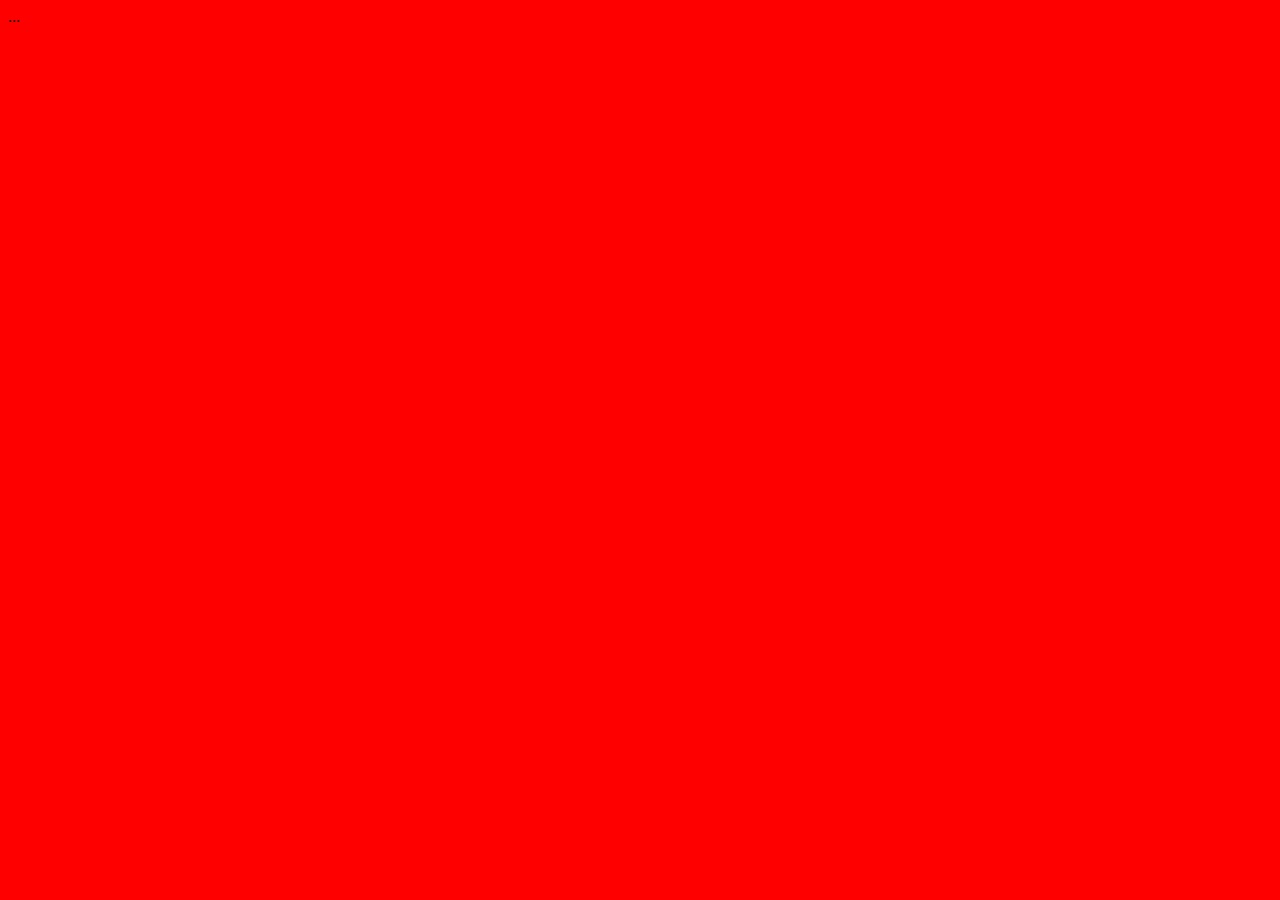
==== website/index.html @ 431771c3 "- scaffold website" ====
<!DOCTYPE html>

<html lang="en">
<head>
  <title>Open Jam Aotearoa - March 9-11</title>
  <meta charset="utf-8">
  <meta name="viewport" content="width=device-width, initial-scale=1">
  <link rel="stylesheet" href="screen.css" />
</head>
<body>

  <div class="...">
    ...
  </div>

</body>
</html>
---- website/screen.css ----
body {
  background-color: red;
}
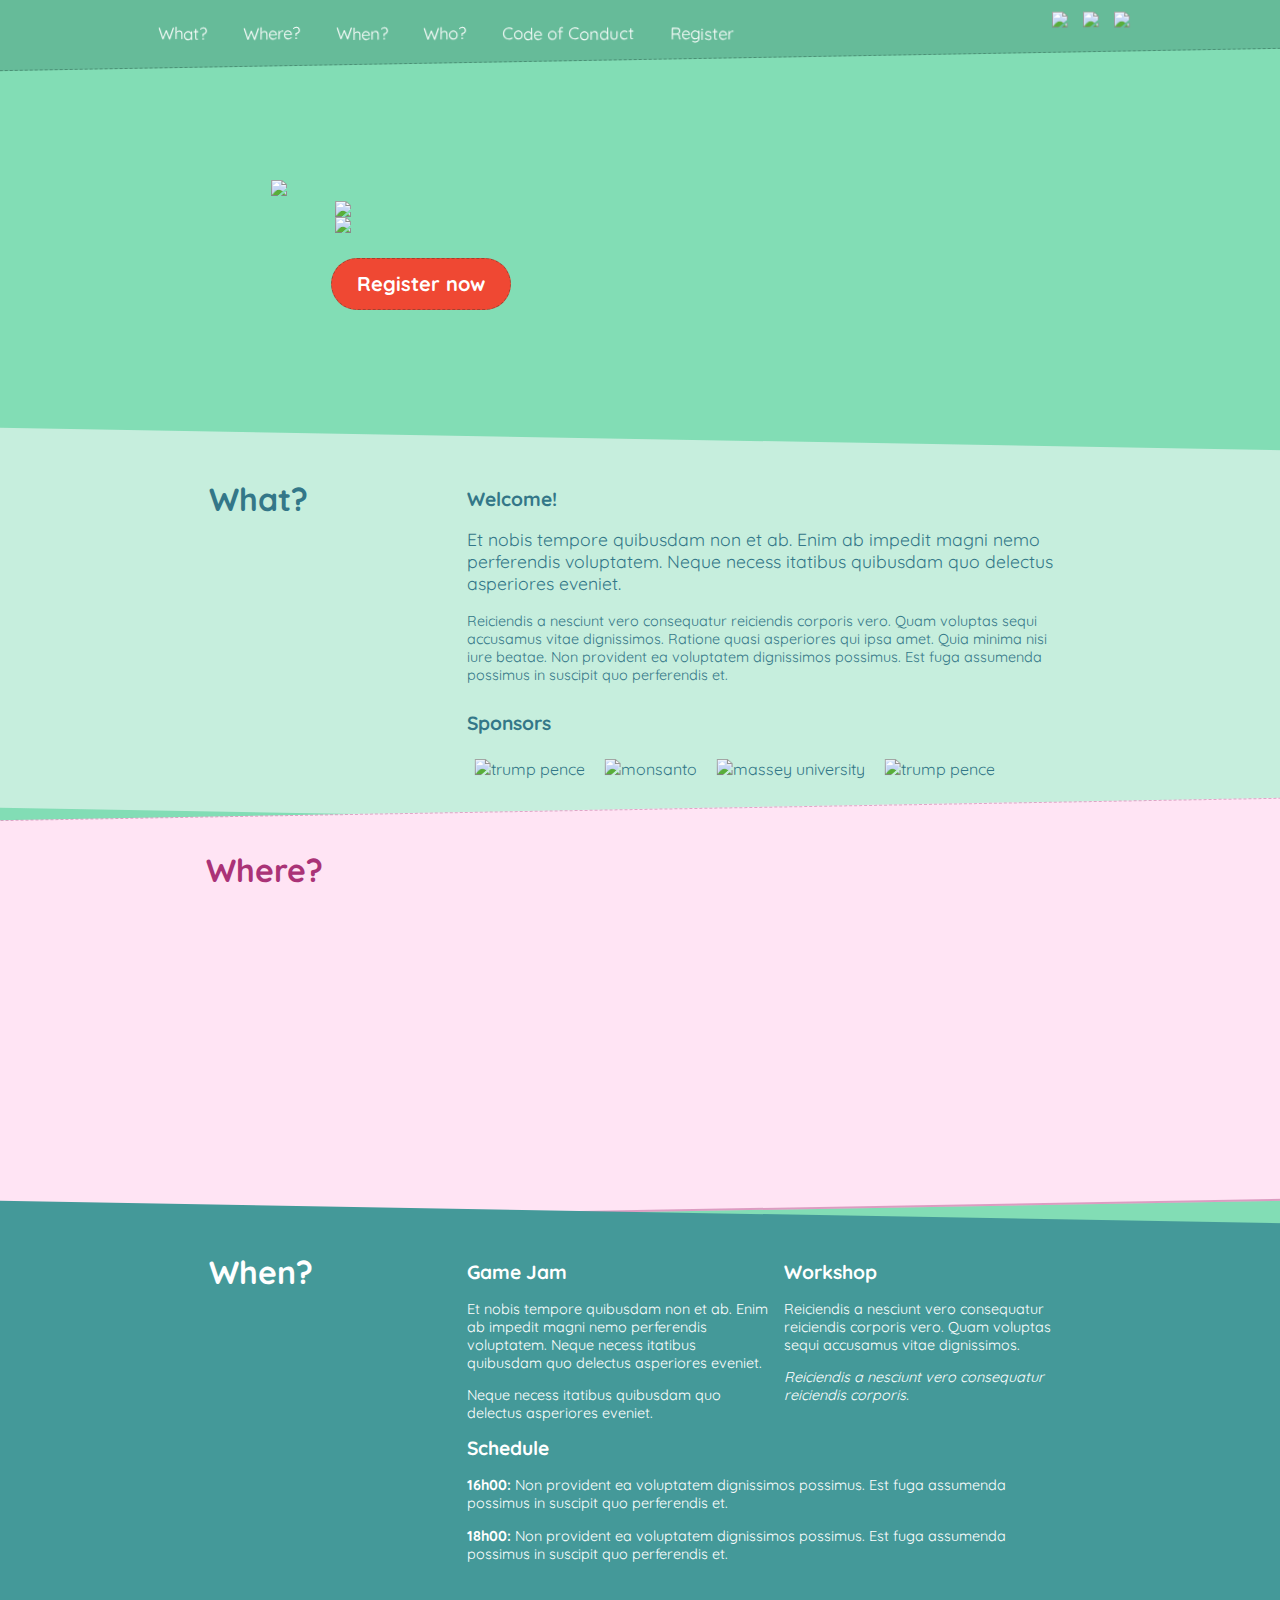
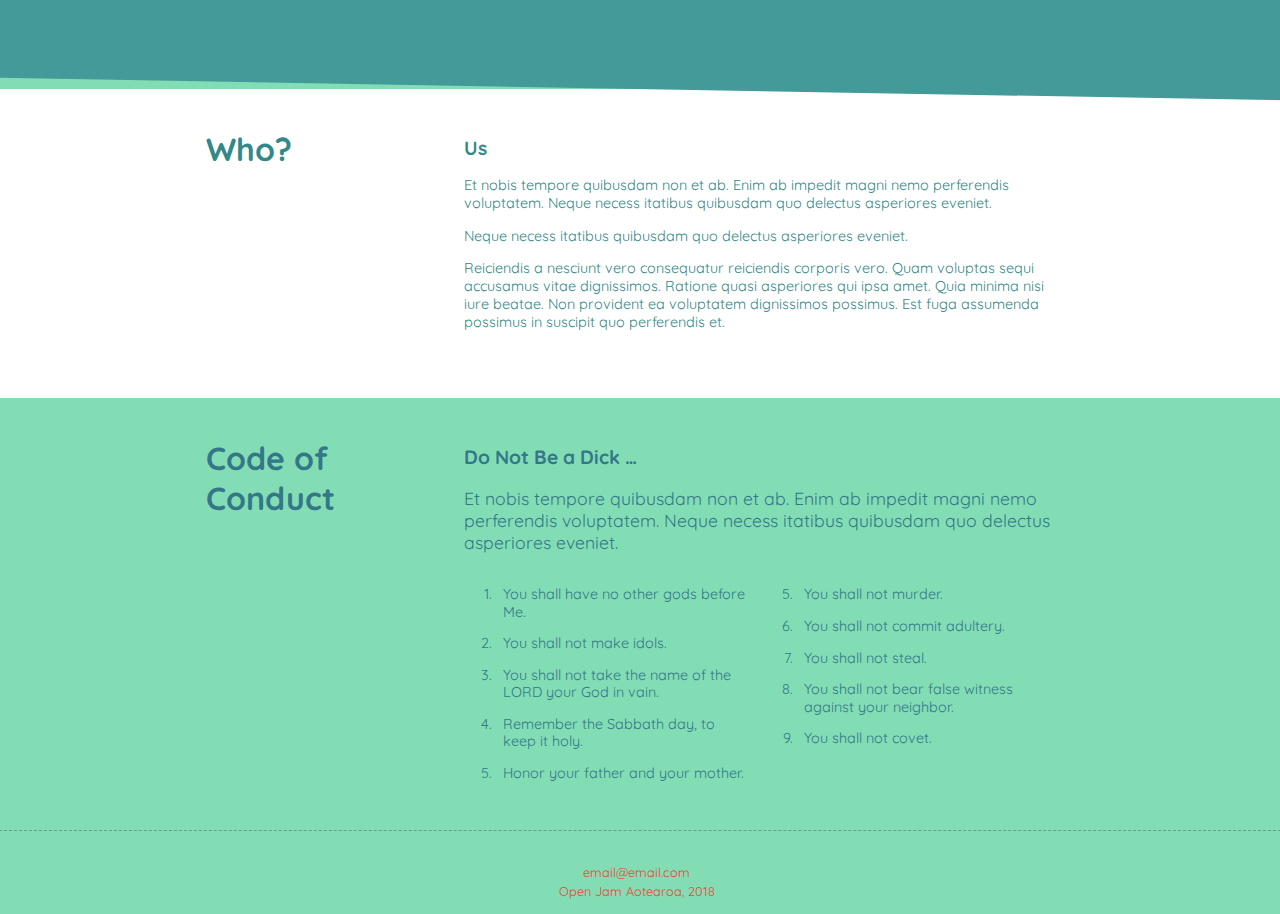
==== commit da2ae3bc: "- complete index page html/css" ====
--- a/website/index.html
+++ b/website/index.html
@@ -9,9 +9,224 @@
 </head>
 <body>
 
-  <div class="...">
-    ...
-  </div>
+<div id="bp_ind"></div>
+
+
+<!-- navigation -->
+
+<div id="nav">
+  <div class="container">
+
+    <ol id="main_nav">
+      <li><a href="#">What?</a></li>
+      <li><a href="#">Where?</a></li>
+      <li><a href="#">When?</a></li>
+      <li><a href="#">Who?</a></li>
+      <li><a href="#">Code of Conduct</a></li>
+      <li><a href="#">Register</a></li>
+    </ol>
+    <ol id="social" class="social-nonmobile">
+      <li><a href="#"><img src="img/icon-twitter.svg" /></a></li>
+      <li><a href="#"><img src="img/icon-facebook.svg" /></a></li>
+      <li><a href="#"><img src="img/icon-itch.svg" /></a></li>
+    </ol>
+
+  </div>
+</div>
+
+
+<!-- banner -->
+
+<div class="container">
+  <div id="banner">
+
+    <div id="branding">
+      <img id="jam_title" src="img/branding-open_jam_aotearoa.gif" />
+      <img id="jam_desc" src="img/branding-48_hour_game_jam.gif" />
+      <img id="jam_date" src="img/branding-date.gif" />
+      <br />
+      <div class="register_btn"><a href="#">Register now</a></div>
+    </div>
+
+  </div>
+</div>
+
+
+<!-- what? -->
+
+<div class="section" id="what">
+  <div class="container">
+
+    <ol id="social" class="social-mobile">
+      <li><a href="#"><img src="img/icon-twitter.svg" /></a></li>
+      <li><a href="#"><img src="img/icon-facebook.svg" /></a></li>
+      <li><a href="#"><img src="img/icon-itch.svg" /></a></li>
+    </ol>
+
+    <h1>What?</h1>
+    <div class="sect_cont">
+      <h2>Welcome!</h2>
+      <p class="larger">
+        Et nobis tempore quibusdam non et ab. Enim ab impedit magni nemo
+        perferendis voluptatem. Neque necess itatibus quibusdam quo delectus
+        asperiores eveniet.
+      </p>
+      <p>
+        Reiciendis a nesciunt vero consequatur reiciendis corporis vero. Quam
+        voluptas sequi accusamus vitae dignissimos. Ratione quasi asperiores qui
+        ipsa amet. Quia minima nisi iure beatae. Non provident ea voluptatem
+        dignissimos possimus. Est fuga assumenda possimus in suscipit quo
+        perferendis et.
+      </p>
+      <div class="sponsors">
+        <h2>Sponsors</h2>
+        <img src="img/sponsor-trump.png" alt="trump pence" />
+        <img src="img/sponsor-monsanto.png" alt="monsanto" />
+        <img src="img/sponsor-massey.png" alt="massey university" />
+        <img src="img/sponsor-trump.png" alt="trump pence" />
+      </div>
+    </div>
+
+  </div>
+</div>
+
+
+<!-- map -->
+
+<div class="section" id="map">
+  <div class="container">
+    <h1>Where?</h1>
+    <a href="https://www.google.co.nz/maps/place/College+of+Creative+Arts,+Massey+University/@-41.3018327,174.7742477,19z/data=!4m8!1m2!2m1!1sMassey+University+Wellington+Wallace+Street,+Mount+Cook,+Wellington+entrance+c!3m4!1s0x6d38afdfc84c941b:0xc59147167f462f94!8m2!3d-41.3017717!4d174.7754471"></a>
+  </div>
+</div>
+
+
+<!-- when? -->
+
+<div class="section" id="when">
+  <div class="container">
+
+    <h1>When?</h1>
+    <div class="sect_cont">
+      <div class="col-2">
+        <h2>Game Jam</h2>
+        <p>
+          Et nobis tempore quibusdam non et ab. Enim ab impedit magni nemo
+          perferendis voluptatem. Neque necess itatibus quibusdam quo delectus
+          asperiores eveniet.
+        </p>
+        <p>
+          Neque necess itatibus quibusdam quo delectus
+          asperiores eveniet.
+        </p>
+      </div>
+
+      <div class="col-2">
+        <h2>Workshop</h2>
+        <p>
+          Reiciendis a nesciunt vero consequatur reiciendis corporis vero. Quam
+          voluptas sequi accusamus vitae dignissimos.
+        </p>
+        <p>
+          <em>Reiciendis a nesciunt vero consequatur reiciendis corporis.</em>
+        </p>
+      </div>
+
+      <div class="col-1">
+        <h2>Schedule</h2>
+        <p>
+          <b>16h00:</b> Non provident ea voluptatem  dignissimos possimus. Est
+          fuga assumenda possimus in suscipit quo perferendis et.
+        </p>
+        <p>
+          <b>18h00:</b> Non provident ea voluptatem  dignissimos possimus. Est
+          fuga assumenda possimus in suscipit quo perferendis et.
+        </p>
+      </div>
+    </div>
+
+  </div>
+</div>
+
+
+<!-- who? -->
+
+<div class="section" id="who">
+  <div class="container">
+
+    <h1>Who?</h1>
+    <div class="sect_cont">
+      <h2>Us</h2>
+      <p>
+        Et nobis tempore quibusdam non et ab. Enim ab impedit magni nemo
+        perferendis voluptatem. Neque necess itatibus quibusdam quo delectus
+        asperiores eveniet.
+      </p>
+      <p>
+        Neque necess itatibus quibusdam quo delectus  asperiores eveniet.
+      </p>
+      <p>
+        Reiciendis a nesciunt vero consequatur reiciendis corporis vero. Quam
+        voluptas sequi accusamus vitae dignissimos. Ratione quasi asperiores qui
+        ipsa amet. Quia minima nisi iure beatae. Non provident ea voluptatem
+        dignissimos possimus. Est fuga assumenda possimus in suscipit quo
+        perferendis et.
+      </p>
+      <br style="clear:both" />
+    </div>
+
+  </div>
+</div>
+
+
+<!-- code of conduct -->
+
+<div class="section" id="conduct">
+  <div class="container">
+
+    <h1>Code of Conduct</h1>
+    <div class="sect_cont">
+      <div class="col-1">
+        <h2>Do Not Be a Dick &hellip;</h2>
+        <p class="larger">
+        Et nobis tempore quibusdam non et ab. Enim ab impedit magni nemo
+        perferendis voluptatem. Neque necess itatibus quibusdam quo delectus
+        asperiores eveniet.
+        </p>
+      </div>
+      <div class="col-2">
+        <ol>
+          <li>You shall have no other gods before Me.</li>
+          <li>You shall not make idols.</li>
+          <li>You shall not take the name of the LORD your God in vain.</li>
+          <li>Remember the Sabbath day, to keep it holy.</li>
+          <li>Honor your father and your mother.</li>
+        </ol>
+      </div>
+      <div class="col-2">
+        <ol start="5">
+          <li>You shall not murder.</li>
+          <li>You shall not commit adultery.</li>
+          <li>You shall not steal.</li>
+          <li>You shall not bear false witness against your neighbor.</li>
+          <li>You shall not covet.</li>
+        </ol>
+      </div>
+    </div>
+
+  </div>
+</div>
+
+<ol id="social" class="social-mobile">
+  <li><a href="#"><img src="img/icon-twitter.svg" /></a></li>
+  <li><a href="#"><img src="img/icon-facebook.svg" /></a></li>
+  <li><a href="#"><img src="img/icon-itch.svg" /></a></li>
+</ol>
+
+<div id="footnote" class="container">
+  email@email.com<br />
+  Open Jam Aotearoa, 2018
+</div>
 
 </body>
 </html>
--- a/website/screen.css
+++ b/website/screen.css
@@ -1,3 +1,467 @@
+/* testing */
+
+/* { outline: 1px solid red; }
+#bp_ind { background-color: red; bottom: 0; height: 50px; position: fixed; width: 50px; z-index: 99; }
+@media screen and (min-width: 768px) { #bp_ind { background-color: orange; } }
+@media screen and (min-width: 992px) { #bp_ind { background-color: yellow; } }
+@media screen and (min-width: 1200px) { #bp_ind { background-color: white; } }
+*/
+
+/* general */
+
+@import url('https://fonts.googleapis.com/css?family=Quicksand:400,700');
+
 body {
-  background-color: red;
-}
+  background-color: #82DDB5;
+  background-image: url('img/branding-illustration.gif'), url('img/header-bg.jpg');
+  background-position: center 340px, top center;
+  background-repeat: no-repeat, no-repeat;
+  background-size: 120%, auto;
+  font-family: 'Quicksand', sans-serif;
+  margin: 0;
+  overflow-x: hidden;
+}
+
+p {
+  font-size: 0.9rem;
+  line-height: 1.25em;
+}
+
+h1 {
+  font-size: 2rem;
+  margin-top: 0;
+  text-align: center;
+}
+
+h2 {
+  font-size: 1.2em;
+  margin-top: 1.4em;
+}
+
+a {
+  color: #FFF;
+  text-decoration: none;
+}
+
+a:hover {
+  text-decoration: underline;
+}
+
+.section {
+  margin-left: -2%;
+  overflow: hidden;
+  width: 104%;
+}
+
+.container {
+  box-sizing: border-box;
+  margin: auto;
+  max-width: 980px;
+  padding: 2.5em 1.5em;
+}
+
+.container ol {
+  padding: 0 1em;
+}
+
+.container li {
+  display: list-item;
+  font-size: 0.9em;
+  margin-bottom: 1em;
+  line-height: 1.2em;
+  padding-left: 0.5em;
+}
+
+.container .sect_cont {
+  width: 100%;
+}
+
+.container .sect_cont .col-1 {
+  clear: both;
+  width: 100%;
+}
+
+.container .sect_cont .col-2 {
+  width: 100%;
+}
+
+.container .sect_cont .col-2:first-child {
+  padding-left: 0;
+}
+
+.illustration {
+  width: 50%;
+}
+
+.register_btn {
+  background-color: #EF4833;
+  border: 1px dashed rgba(20,60,45,0.35);
+  border-radius: 2em;
+  box-sizing: border-box;
+  color: #FFF;
+  display: inline-block;
+  font-weight: bold;
+  font-size: 20px;
+  margin: 25px auto;
+  padding: 25px;
+}
+
+
+/* generic */
+
+.larger {
+  font-size: 1.1em;
+}
+
+
+/* nav */
+
+#nav {
+  background-color: #6B9;
+  border-bottom: 1px dashed rgba(20,60,45,0.35);
+  box-sizing: border-box;
+  overflow: visible;
+  height: 108px;
+  left: 0;
+  margin-left: -2%;
+  padding: 0 1.3em;
+  position: fixed;
+  top: -20px;
+  transform: rotate(-1deg);
+  width: 104%;
+  z-index: 1;
+}
+
+#nav .container {
+  padding: 0;
+}
+
+#nav #main_nav {
+  list-style-type: none;
+  float: left;
+  line-height: 1.5em;
+  margin: 0;
+  padding: 0;
+  padding-top: 2.2em;
+  text-align: center;
+  transform: rotate(1deg);
+  width: 100%;
+}
+
+#nav #main_nav li {
+  display: inline-block;
+  color: #FFF;
+  font-size: 0.9em;
+  padding-right: 0.8em;
+}
+
+#social {
+  list-style-type: none;
+  float: right;
+  margin: 0;
+  padding: 0;
+  padding-top: 10px;
+  text-align: center;
+  transform: rotate(1deg);
+  width: 100%;
+  word-spacing: 0.7em;
+}
+
+#social.social-nonmobile {
+  display: none;
+  margin-top: -5px;
+}
+
+#social.social-mobile {
+  border-bottom: 1px dashed rgba(20,60,45,0.35);
+  display: block;
+  margin: -1.6em 0 1.6em 0;
+  padding-bottom: 0.4em;
+}
+
+#social li {
+  display: inline-block;
+}
+
+#social img {
+  width: 2.4em;
+}
+
+
+/* banner */
+
+#banner {
+  line-height: 0;
+  overflow: hidden;
+}
+
+#banner #branding {
+  padding-top: 80px;
+  float: left;
+  text-align: center;
+}
+
+#banner #branding #jam_title {
+  display: inline-block;
+  margin: auto;
+  width: 70%;
+  min-width: 290px;
+}
+
+#banner #branding #jam_desc {
+  display: inline-block;
+  margin: auto;
+  padding-left: 10%;
+  padding-top: 5px;
+  width: 50%;
+}
+
+#banner #branding #jam_date {
+  display: inline-block;
+  margin: auto;
+  min-width: 200px;
+  padding-left: 10%;
+  width: 50%;
+}
+
+
+/* what */
+
+#what {
+  background-color: rgba(205,240,225,0.9);
+  color: #378;
+  margin-top: 32%;
+  transform: rotate(1deg);
+}
+
+#what .container {
+  transform: rotate(-1deg);
+}
+
+#what .sponsors {
+  text-align: center;
+}
+
+#what .sponsors img {
+  height: 3.2em;
+  padding: 0.5em;
+}
+
+
+/* map */
+
+#map {
+  background-color: #FFE4F4;
+  background-image: url('img/map-map.gif');
+  background-position: center center;
+  background-repeat: no-repeat;
+  background-size: 1000px;
+  border-top: 1px dashed rgba(170,51,119,0.35);
+  border-bottom: 2px solid rgba(170,51,119,0.4);
+  color: #378;
+  margin-top: -10px;
+  height: 400px;
+  position: relative;
+  transform: rotate(-1deg);
+}
+
+#map .container {
+  height: 100%;
+  transform: rotate(1deg);
+}
+
+#map a {
+  cursor: pointer;
+  display: block;
+  height: 100%;
+  left: 0;
+  position: absolute;
+  top: 0;
+  width: 100%;
+  z-index: 1;
+}
+
+#map a:hover {
+  background-color: #E8C;
+  opacity: 0.3;
+  text-decoration: none;
+}
+
+#map h1 {
+  color: #A37;
+}
+
+
+/* when */
+
+#when {
+  background-color: #499;
+  background-image: url('img/branding-illustration-characters.gif');
+  background-position: center bottom;
+  background-repeat: no-repeat;
+  background-size: 800px;
+  color: #FFF;
+  padding-bottom: 5em;
+  transform: rotate(1deg);
+}
+
+#when .container {
+  transform: rotate(-1deg);
+}
+
+
+/* who */
+
+#who {
+  background-color: white;
+  background-image: url('img/branding-illustration-characters.gif');
+  background-position: 120% -650px ;
+  background-repeat: no-repeat;
+  background-size: 1000px;
+  color: #388;
+}
+
+#who h1 {
+  text-shadow:
+   -1px -1px 0 #FFF,
+   1px  -1px 0 #FFF,
+   -1px  1px 0 #FFF,
+   1px   1px 0 #FFF;
+}
+
+#who .sect_cont {
+  background-color: #FFF;
+}
+
+
+/* conduct */
+
+#conduct {
+  color: #378;
+  border-bottom: 1px dashed rgba(20,60,45,0.35);
+}
+
+#conduct + #social {
+  margin-top: 0;
+}
+
+
+/* foonote */
+
+#footnote {
+  color: #E43;
+  font-size: 0.8em;
+  line-height: 1.5em;
+  padding-bottom: 1em;
+  text-align: center;
+}
+
+/* media queries */
+
+@media screen and (min-width: 768px) {
+  body {
+    background-position: 110% 50px, top center;
+    background-size: 58%, auto;
+  }
+
+  .container {
+    padding-left: 3.5em;
+    padding-right: 4em;
+  }
+
+  .container h1 {
+    float: left;
+    text-align: left;
+    width: 20%;
+  }
+
+  .container .sect_cont {
+    margin-bottom: 2em;
+    margin-top: -1.2em;
+    width: 70%;
+    float: right;
+  }
+
+  .container .sect_cont .col-2 {
+    box-sizing: border-box;
+    float: left;
+    padding-left: 1em;
+    width: 50%;
+  }
+
+  #social.social-nonmobile {
+    display: block;
+  }
+
+  #social.social-mobile {
+    display: none;
+  }
+
+  #nav {
+    padding: 0.5em 2em;
+    height: 80px;
+  }
+
+  #nav #main_nav {
+    font-size: 0.95em;
+    line-height: 1em;
+    text-align: left;
+    width: 70%;
+  }
+
+  #nav #social {
+    padding-top: 2.2em;
+    text-align: right;
+    width: 25%;
+    word-spacing: 0.25em;
+  }
+
+  #banner #branding {
+    padding-top: 140px;
+    float: left;
+    text-align: center;
+    width: 50%;
+  }
+
+  #what {
+    background-image: url('img/branding-illustration-characters.gif');
+    background-repeat: no-repeat;
+    background-position: -500px -350px;
+    background-size: 800px;
+    margin-top: 5%
+  }
+
+  #what .sponsors {
+    text-align: left;
+  }
+
+  #map {
+    background-size: 102%;
+  }
+
+  #map h1 {
+    text-align: left;
+  }
+
+  #when {
+    background-position: center 100px;
+  }
+
+  #who {
+    background-image: none;
+  }
+}
+
+@media screen and (min-width: 992px) {
+  #nav #main_nav li {
+    font-size: 1.1em;
+    padding-right: 1.4em;
+  }
+}
+
+@media screen and (min-width: 1200px) {
+  body {
+    background-position: 110% 30px, top;
+    background-size: 55%, cover;
+  }
+}
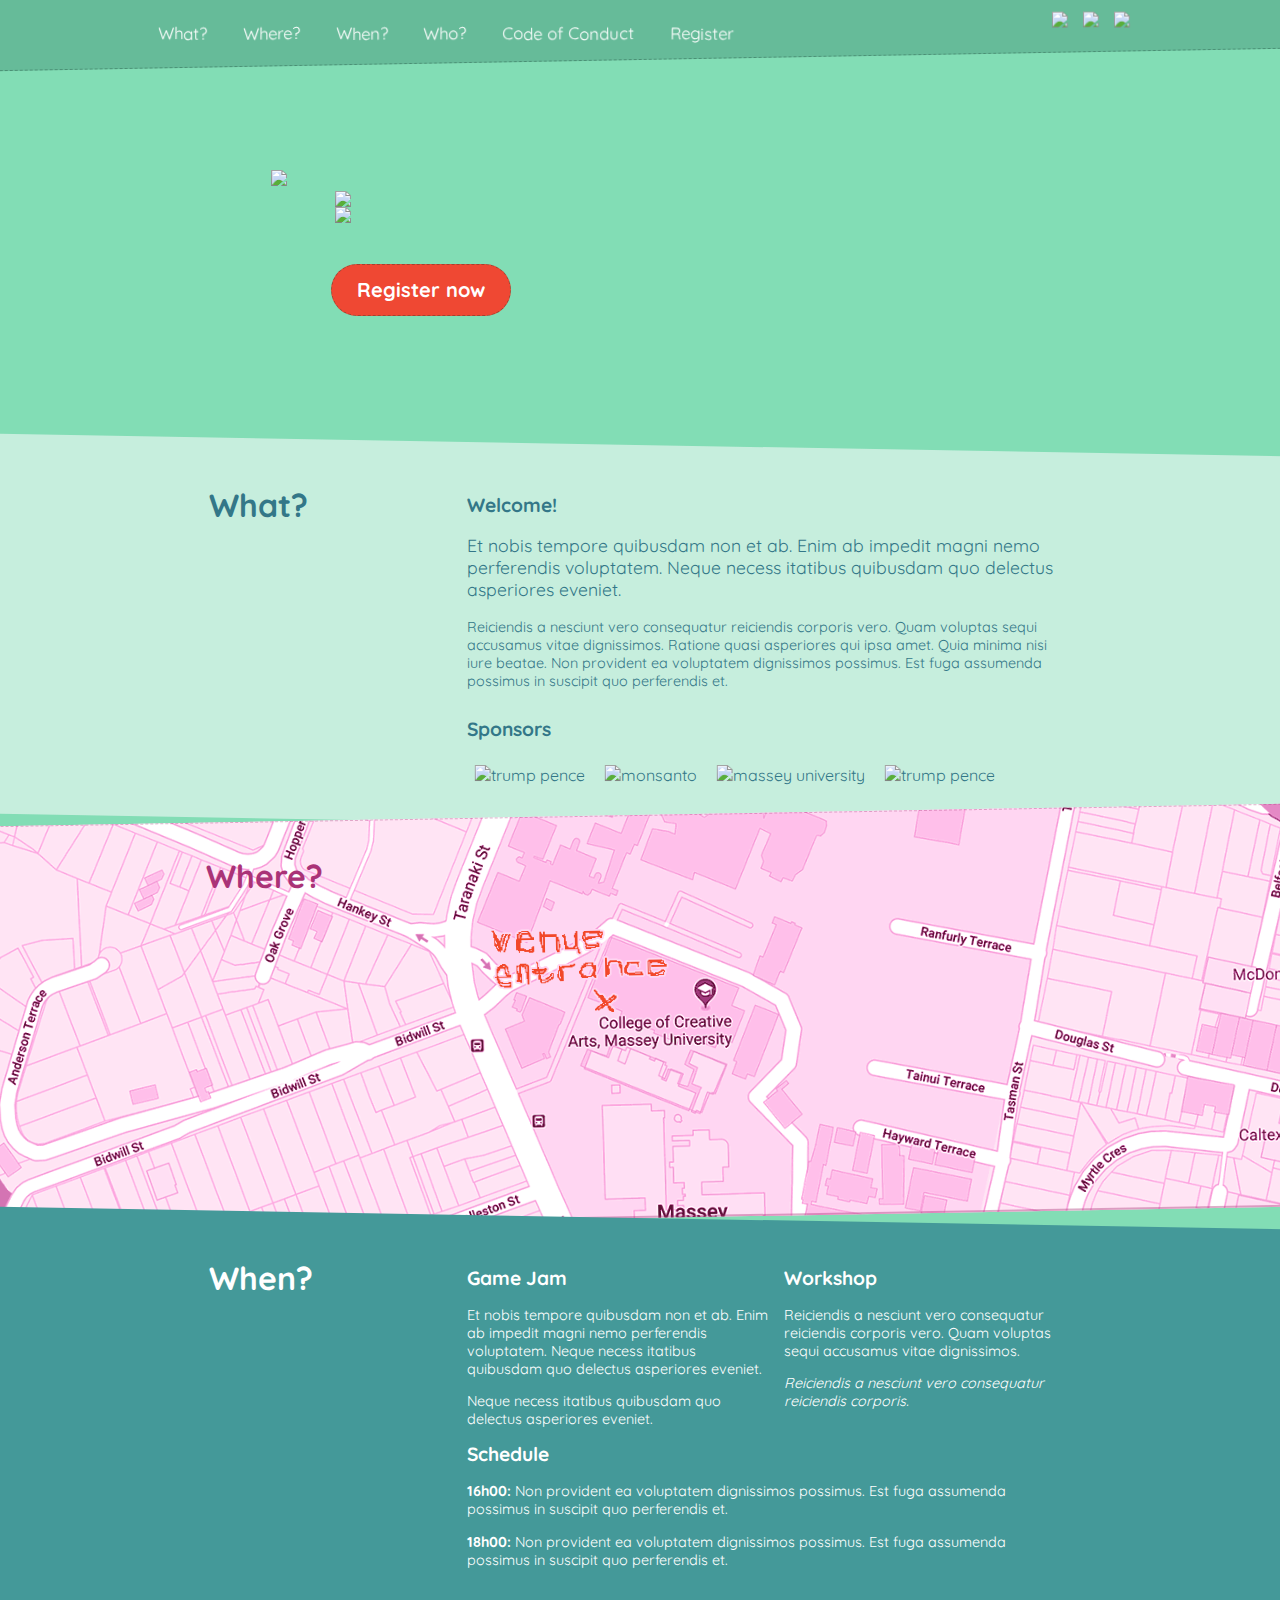
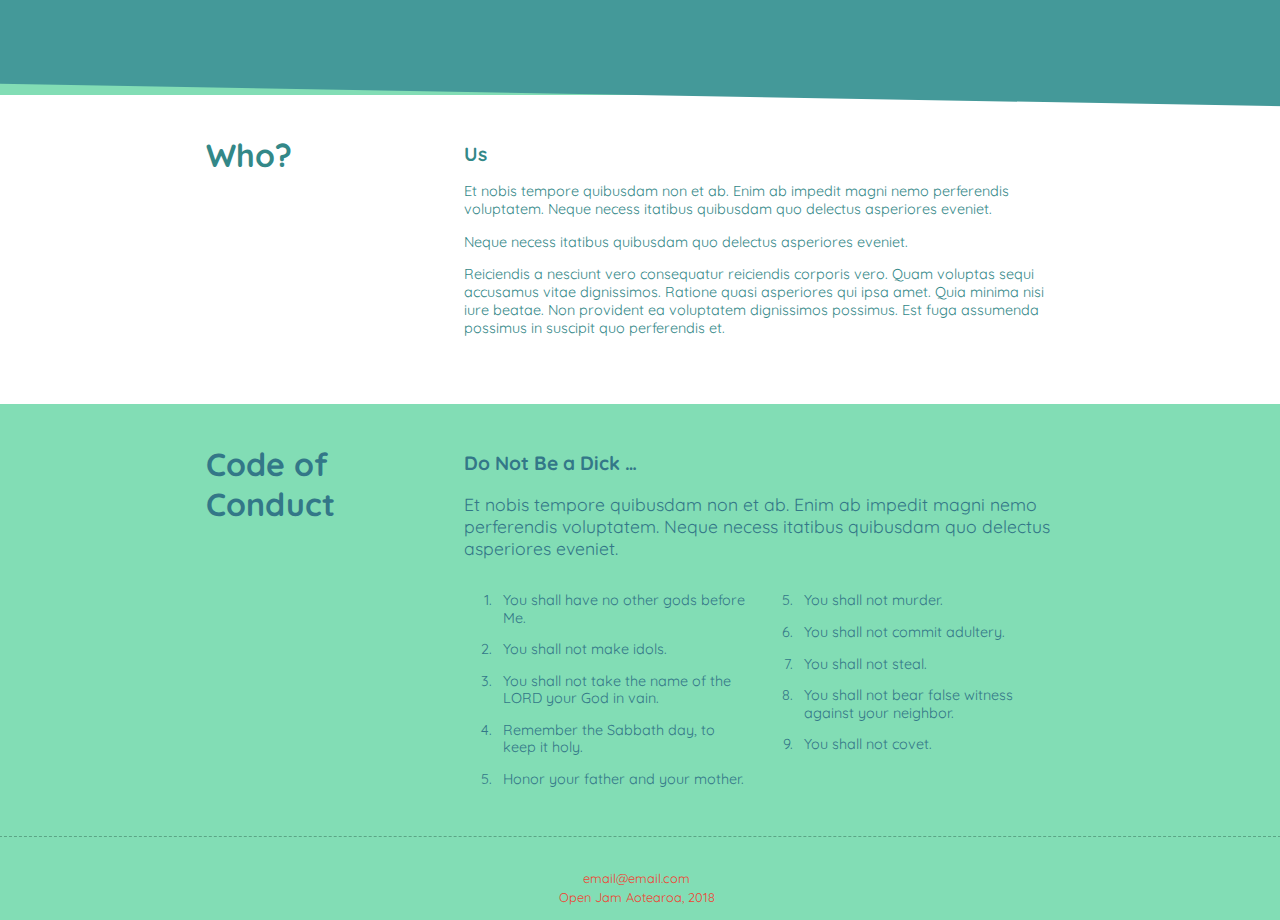
==== commit a1162168: "- add smooth-scroller" ====
--- a/website/index.html
+++ b/website/index.html
@@ -18,12 +18,12 @@
   <div class="container">
 
     <ol id="main_nav">
-      <li><a href="#">What?</a></li>
-      <li><a href="#">Where?</a></li>
-      <li><a href="#">When?</a></li>
-      <li><a href="#">Who?</a></li>
-      <li><a href="#">Code of Conduct</a></li>
-      <li><a href="#">Register</a></li>
+      <li><a href="#what-a">What?</a></li>
+      <li><a href="#where-a">Where?</a></li>
+      <li><a href="#when-a">When?</a></li>
+      <li><a href="#who-a">Who?</a></li>
+      <li><a href="#conduct-a">Code of Conduct</a></li>
+      <li><a href="register.html">Register</a></li>
     </ol>
     <ol id="social" class="social-nonmobile">
       <li><a href="#"><img src="img/icon-twitter.svg" /></a></li>
@@ -41,6 +41,11 @@
   <div id="banner">
 
     <div id="branding">
+      <ol id="social" class="social-mobile">
+        <li><a href="#"><img src="img/icon-twitter.svg" /></a></li>
+        <li><a href="#"><img src="img/icon-facebook.svg" /></a></li>
+        <li><a href="#"><img src="img/icon-itch.svg" /></a></li>
+      </ol>
       <img id="jam_title" src="img/branding-open_jam_aotearoa.gif" />
       <img id="jam_desc" src="img/branding-48_hour_game_jam.gif" />
       <img id="jam_date" src="img/branding-date.gif" />
@@ -51,17 +56,11 @@
   </div>
 </div>
 
-
 <!-- what? -->
 
 <div class="section" id="what">
-  <div class="container">
-
-    <ol id="social" class="social-mobile">
-      <li><a href="#"><img src="img/icon-twitter.svg" /></a></li>
-      <li><a href="#"><img src="img/icon-facebook.svg" /></a></li>
-      <li><a href="#"><img src="img/icon-itch.svg" /></a></li>
-    </ol>
+  <a class="anchor" id="what-a"></a>
+  <div class="container">
 
     <h1>What?</h1>
     <div class="sect_cont">
@@ -91,9 +90,10 @@
 </div>
 
 
-<!-- map -->
-
-<div class="section" id="map">
+<!-- where -->
+
+<div class="section" id="where">
+  <a class="anchor" id="where-a"></a>
   <div class="container">
     <h1>Where?</h1>
     <a href="https://www.google.co.nz/maps/place/College+of+Creative+Arts,+Massey+University/@-41.3018327,174.7742477,19z/data=!4m8!1m2!2m1!1sMassey+University+Wellington+Wallace+Street,+Mount+Cook,+Wellington+entrance+c!3m4!1s0x6d38afdfc84c941b:0xc59147167f462f94!8m2!3d-41.3017717!4d174.7754471"></a>
@@ -104,6 +104,7 @@
 <!-- when? -->
 
 <div class="section" id="when">
+  <a class="anchor" id="when-a"></a>
   <div class="container">
 
     <h1>When?</h1>
@@ -152,6 +153,7 @@
 <!-- who? -->
 
 <div class="section" id="who">
+  <a class="anchor" id="who-a"></a>
   <div class="container">
 
     <h1>Who?</h1>
@@ -182,6 +184,7 @@
 <!-- code of conduct -->
 
 <div class="section" id="conduct">
+  <a class="anchor" id="conduct-a"></a>
   <div class="container">
 
     <h1>Code of Conduct</h1>
@@ -228,5 +231,7 @@
   Open Jam Aotearoa, 2018
 </div>
 
+<script src="zenscroll-min.js"></script>
+
 </body>
 </html>
--- a/website/screen.css
+++ b/website/screen.css
@@ -14,7 +14,7 @@
 body {
   background-color: #82DDB5;
   background-image: url('img/branding-illustration.gif'), url('img/header-bg.jpg');
-  background-position: center 340px, top center;
+  background-position: center 400px, top center;
   background-repeat: no-repeat, no-repeat;
   background-size: 120%, auto;
   font-family: 'Quicksand', sans-serif;
@@ -111,6 +111,13 @@
 
 .larger {
   font-size: 1.1em;
+}
+
+.anchor {
+  font-size: 0;
+  line-height: 0;
+  position: relative;
+  top: -60px;
 }
 
 
@@ -173,7 +180,7 @@
 }
 
 #social.social-mobile {
-  border-bottom: 1px dashed rgba(20,60,45,0.35);
+
   display: block;
   margin: -1.6em 0 1.6em 0;
   padding-bottom: 0.4em;
@@ -192,6 +199,7 @@
 
 #banner {
   line-height: 0;
+  height: 100vh;
   overflow: hidden;
 }
 
@@ -204,6 +212,7 @@
 #banner #branding #jam_title {
   display: inline-block;
   margin: auto;
+  margin-top: -20px;
   width: 70%;
   min-width: 290px;
 }
@@ -221,6 +230,7 @@
   margin: auto;
   min-width: 200px;
   padding-left: 10%;
+  padding-bottom: 1em;
   width: 50%;
 }
 
@@ -230,7 +240,6 @@
 #what {
   background-color: rgba(205,240,225,0.9);
   color: #378;
-  margin-top: 32%;
   transform: rotate(1deg);
 }
 
@@ -248,11 +257,11 @@
 }
 
 
-/* map */
-
-#map {
+/* where */
+
+#where {
   background-color: #FFE4F4;
-  background-image: url('img/map-map.gif');
+  background-image: url('img/where-map.gif');
   background-position: center center;
   background-repeat: no-repeat;
   background-size: 1000px;
@@ -265,12 +274,12 @@
   transform: rotate(-1deg);
 }
 
-#map .container {
+#where .container {
   height: 100%;
   transform: rotate(1deg);
 }
 
-#map a {
+#where .container a {
   cursor: pointer;
   display: block;
   height: 100%;
@@ -281,13 +290,13 @@
   z-index: 1;
 }
 
-#map a:hover {
+#where a:hover {
   background-color: #E8C;
   opacity: 0.3;
   text-decoration: none;
 }
 
-#map h1 {
+#where h1 {
   color: #A37;
 }
 
@@ -389,6 +398,10 @@
     width: 50%;
   }
 
+  .anchor {
+    top: -30px;
+  }
+
   #social.social-nonmobile {
     display: block;
   }
@@ -414,6 +427,10 @@
     text-align: right;
     width: 25%;
     word-spacing: 0.25em;
+  }
+
+  #banner {
+    height: auto;
   }
 
   #banner #branding {
@@ -435,11 +452,11 @@
     text-align: left;
   }
 
-  #map {
+  #where {
     background-size: 102%;
   }
 
-  #map h1 {
+  #where h1 {
     text-align: left;
   }
 
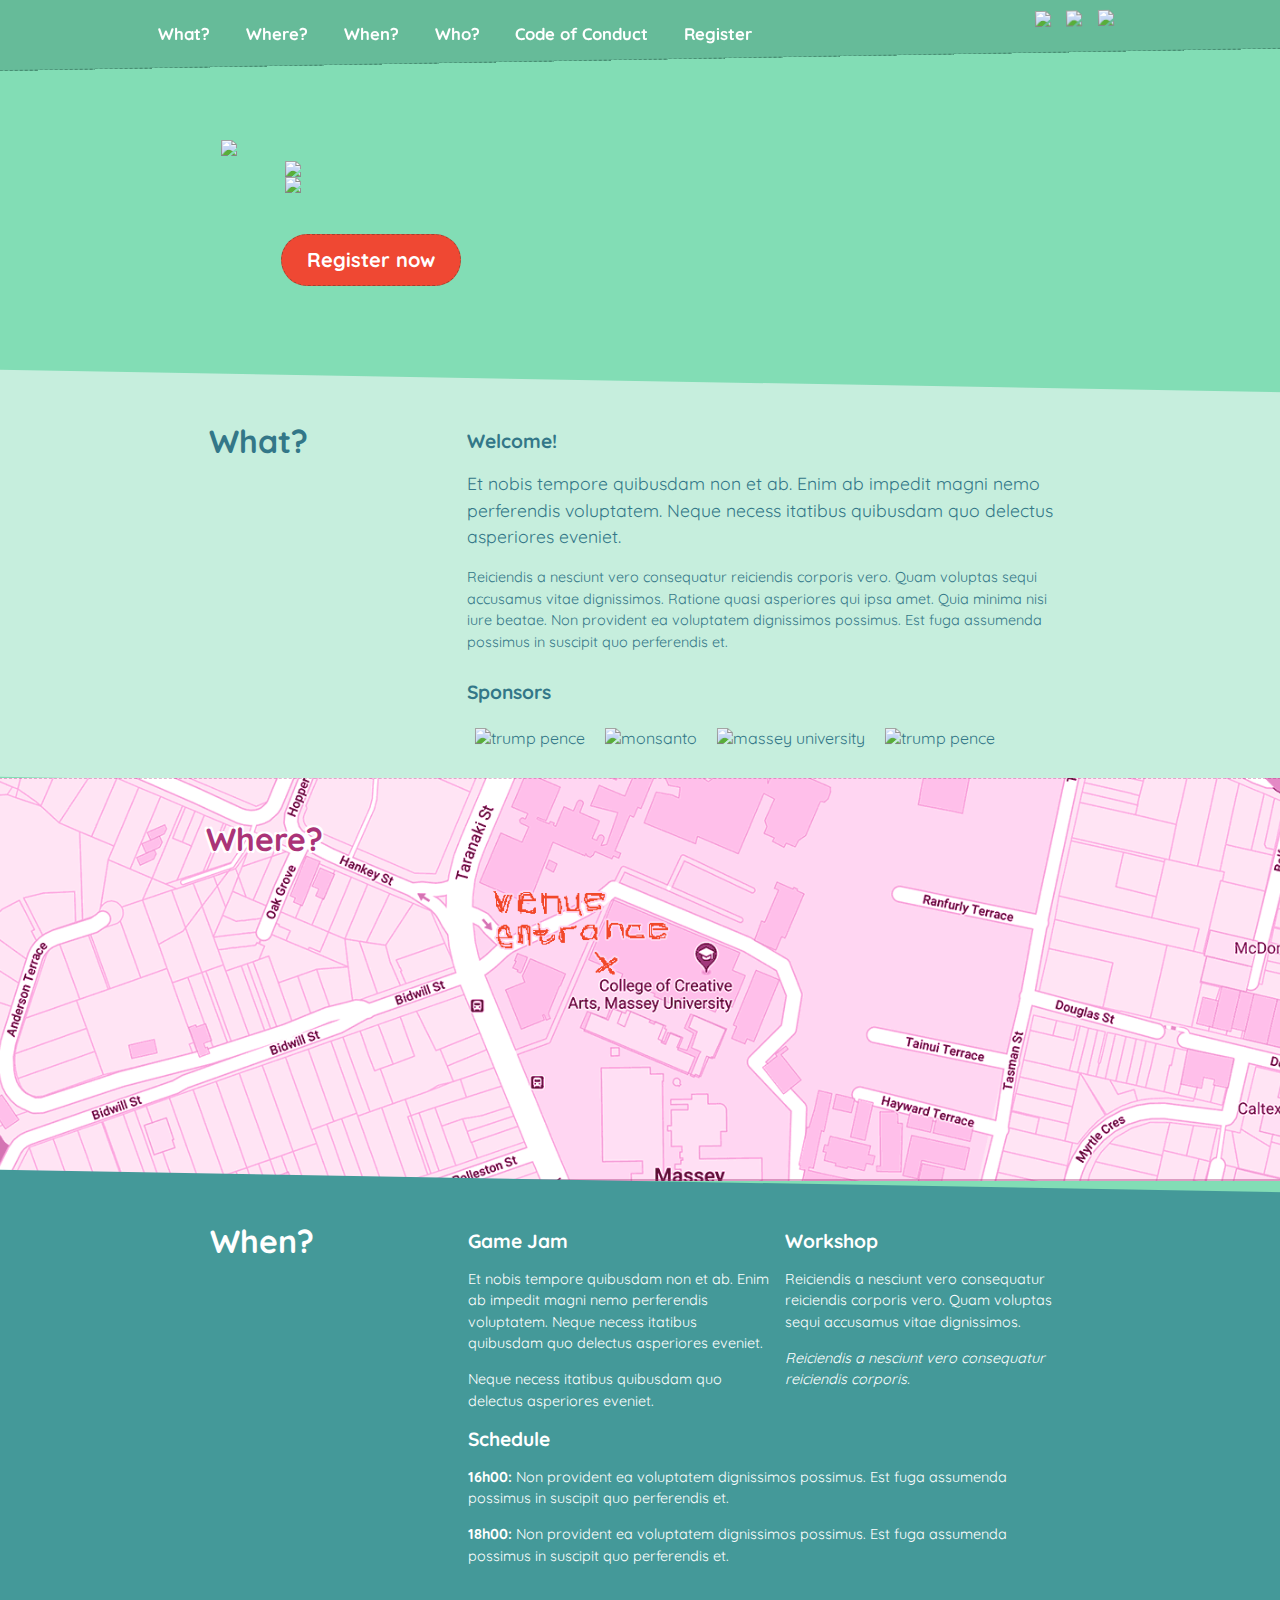
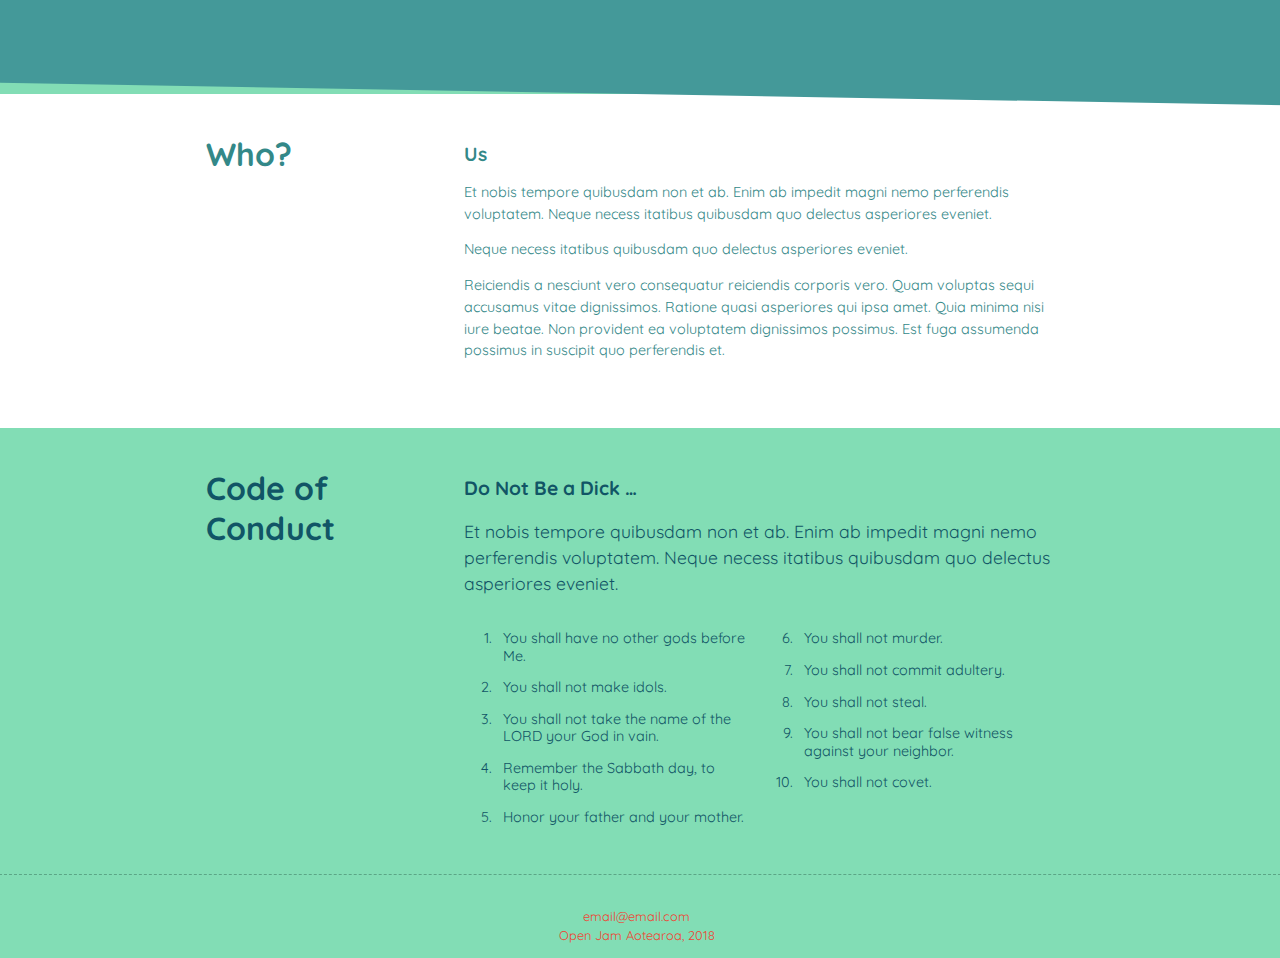
==== commit c9c25f9b: "- fix multiple instances of id's" ====
--- a/website/index.html
+++ b/website/index.html
@@ -25,7 +25,7 @@
       <li><a href="#conduct-a">Code of Conduct</a></li>
       <li><a href="register.html">Register</a></li>
     </ol>
-    <ol id="social" class="social-nonmobile">
+    <ol class="social social-nonmobile">
       <li><a href="#"><img src="img/icon-twitter.svg" /></a></li>
       <li><a href="#"><img src="img/icon-facebook.svg" /></a></li>
       <li><a href="#"><img src="img/icon-itch.svg" /></a></li>
@@ -34,6 +34,13 @@
   </div>
 </div>
 
+<ol class="social social-mobile-header">
+  <li><a href="#"><img src="img/icon-twitter.svg" /></a></li>
+  <li><a href="#"><img src="img/icon-facebook.svg" /></a></li>
+  <li><a href="#"><img src="img/icon-itch.svg" /></a></li>
+</ol>
+<br style="clear:both" />
+
 
 <!-- banner -->
 
@@ -41,16 +48,13 @@
   <div id="banner">
 
     <div id="branding">
-      <ol id="social" class="social-mobile">
-        <li><a href="#"><img src="img/icon-twitter.svg" /></a></li>
-        <li><a href="#"><img src="img/icon-facebook.svg" /></a></li>
-        <li><a href="#"><img src="img/icon-itch.svg" /></a></li>
-      </ol>
       <img id="jam_title" src="img/branding-open_jam_aotearoa.gif" />
       <img id="jam_desc" src="img/branding-48_hour_game_jam.gif" />
       <img id="jam_date" src="img/branding-date.gif" />
       <br />
-      <div class="register_btn"><a href="#">Register now</a></div>
+      <div class="register_btn">
+        <a href="register.html">Register now</a>
+      </div>
     </div>
 
   </div>
@@ -93,11 +97,13 @@
 <!-- where -->
 
 <div class="section" id="where">
-  <a class="anchor" id="where-a"></a>
-  <div class="container">
-    <h1>Where?</h1>
-    <a href="https://www.google.co.nz/maps/place/College+of+Creative+Arts,+Massey+University/@-41.3018327,174.7742477,19z/data=!4m8!1m2!2m1!1sMassey+University+Wellington+Wallace+Street,+Mount+Cook,+Wellington+entrance+c!3m4!1s0x6d38afdfc84c941b:0xc59147167f462f94!8m2!3d-41.3017717!4d174.7754471"></a>
-  </div>
+  <i class="anchor" id="where-a"></i>
+  <a href="https://www.google.co.nz/maps/place/College+of+Creative+Arts,+Massey+University/@-41.3018327,174.7742477,19z/data=!4m8!1m2!2m1!1sMassey+University+Wellington+Wallace+Street,+Mount+Cook,+Wellington+entrance+c!3m4!1s0x6d38afdfc84c941b:0xc59147167f462f94!8m2!3d-41.3017717!4d174.7754471">
+    <div class="container">
+      <h1>Where?</h1>
+    </div>
+  </a>
+
 </div>
 
 
@@ -207,7 +213,7 @@
         </ol>
       </div>
       <div class="col-2">
-        <ol start="5">
+        <ol start="6">
           <li>You shall not murder.</li>
           <li>You shall not commit adultery.</li>
           <li>You shall not steal.</li>
@@ -220,7 +226,7 @@
   </div>
 </div>
 
-<ol id="social" class="social-mobile">
+<ol class="social social-mobile-footer">
   <li><a href="#"><img src="img/icon-twitter.svg" /></a></li>
   <li><a href="#"><img src="img/icon-facebook.svg" /></a></li>
   <li><a href="#"><img src="img/icon-itch.svg" /></a></li>
--- a/website/screen.css
+++ b/website/screen.css
@@ -1,7 +1,7 @@
 /* testing */
-
-/* { outline: 1px solid red; }
-#bp_ind { background-color: red; bottom: 0; height: 50px; position: fixed; width: 50px; z-index: 99; }
+/*
+* { outline: 1px solid red; }
+#bp_ind { background-color: red; bottom: 0; height: 20px; position: fixed; width: 20px; z-index: 99; }
 @media screen and (min-width: 768px) { #bp_ind { background-color: orange; } }
 @media screen and (min-width: 992px) { #bp_ind { background-color: yellow; } }
 @media screen and (min-width: 1200px) { #bp_ind { background-color: white; } }
@@ -15,16 +15,20 @@
   background-color: #82DDB5;
   background-image: url('img/branding-illustration.gif'), url('img/header-bg.jpg');
   background-position: center 400px, top center;
-  background-repeat: no-repeat, no-repeat;
+  background-repeat: no-repeat, repeat-x;
   background-size: 120%, auto;
   font-family: 'Quicksand', sans-serif;
   margin: 0;
   overflow-x: hidden;
 }
 
-p {
-  font-size: 0.9rem;
-  line-height: 1.25em;
+a {
+  color: #FFF;
+  text-decoration: none;
+}
+
+a:hover {
+  text-decoration: underline;
 }
 
 h1 {
@@ -38,13 +42,9 @@
   margin-top: 1.4em;
 }
 
-a {
-  color: #FFF;
-  text-decoration: none;
-}
-
-a:hover {
-  text-decoration: underline;
+p {
+  font-size: 0.9rem;
+  line-height: 1.5em;
 }
 
 .section {
@@ -89,35 +89,18 @@
   padding-left: 0;
 }
 
-.illustration {
-  width: 50%;
-}
-
-.register_btn {
-  background-color: #EF4833;
-  border: 1px dashed rgba(20,60,45,0.35);
-  border-radius: 2em;
-  box-sizing: border-box;
-  color: #FFF;
-  display: inline-block;
-  font-weight: bold;
-  font-size: 20px;
-  margin: 25px auto;
-  padding: 25px;
-}
-
 
 /* generic */
-
-.larger {
-  font-size: 1.1em;
-}
 
 .anchor {
   font-size: 0;
   line-height: 0;
   position: relative;
   top: -60px;
+}
+
+.larger {
+  font-size: 1.1em;
 }
 
 
@@ -144,9 +127,9 @@
 }
 
 #nav #main_nav {
+  float: left;
+  line-height: 1.25em;
   list-style-type: none;
-  float: left;
-  line-height: 1.5em;
   margin: 0;
   padding: 0;
   padding-top: 2.2em;
@@ -156,41 +139,47 @@
 }
 
 #nav #main_nav li {
+  color: #FFF;
   display: inline-block;
-  color: #FFF;
   font-size: 0.9em;
+  font-weight: bold;
   padding-right: 0.8em;
 }
 
-#social {
+.social {
+  float: right;
   list-style-type: none;
-  float: right;
   margin: 0;
   padding: 0;
   padding-top: 10px;
   text-align: center;
-  transform: rotate(1deg);
   width: 100%;
   word-spacing: 0.7em;
 }
 
-#social.social-nonmobile {
+.social.social-nonmobile {
   display: none;
   margin-top: -5px;
 }
 
-#social.social-mobile {
-
+.social.social-mobile-header {
+  background-color: rgba(255,255,255,0.45);
+  box-sizing: border-box;
+  height: 150px;
+  padding-top: 100px;
+  width: 102%;
+}
+
+.social.social-mobile-footer {
   display: block;
-  margin: -1.6em 0 1.6em 0;
-  padding-bottom: 0.4em;
-}
-
-#social li {
+  padding: 2em 0;
+}
+
+.social li {
   display: inline-block;
 }
 
-#social img {
+.social img {
   width: 2.4em;
 }
 
@@ -198,13 +187,12 @@
 /* banner */
 
 #banner {
+  height: 100vh;
   line-height: 0;
-  height: 100vh;
   overflow: hidden;
 }
 
 #banner #branding {
-  padding-top: 80px;
   float: left;
   text-align: center;
 }
@@ -212,9 +200,8 @@
 #banner #branding #jam_title {
   display: inline-block;
   margin: auto;
-  margin-top: -20px;
+  min-width: 290px;
   width: 70%;
-  min-width: 290px;
 }
 
 #banner #branding #jam_desc {
@@ -229,8 +216,8 @@
   display: inline-block;
   margin: auto;
   min-width: 200px;
+  padding-bottom: 1em;
   padding-left: 10%;
-  padding-bottom: 1em;
   width: 50%;
 }
 
@@ -265,39 +252,34 @@
   background-position: center center;
   background-repeat: no-repeat;
   background-size: 1000px;
+  border-bottom: 2px solid rgba(170,51,119,0.4);
   border-top: 1px dashed rgba(170,51,119,0.35);
-  border-bottom: 2px solid rgba(170,51,119,0.4);
   color: #378;
+  height: 400px;
   margin-top: -10px;
-  height: 400px;
   position: relative;
-  transform: rotate(-1deg);
+}
+
+#where a {
+  display: block;
+  height: 100%;
+}
+
+#where a:hover {
+  background-color: rgba(255,255,255,0.3);
 }
 
 #where .container {
   height: 100%;
-  transform: rotate(1deg);
-}
-
-#where .container a {
-  cursor: pointer;
-  display: block;
-  height: 100%;
-  left: 0;
-  position: absolute;
-  top: 0;
-  width: 100%;
-  z-index: 1;
-}
-
-#where a:hover {
-  background-color: #E8C;
-  opacity: 0.3;
-  text-decoration: none;
 }
 
 #where h1 {
   color: #A37;
+  text-shadow:
+   -2px -2px 0 #FFF,
+   2px  -2px 0 #FFF,
+   -2px  2px 0 #FFF,
+   2px   2px 0 #FFF;
 }
 
 
@@ -332,10 +314,10 @@
 
 #who h1 {
   text-shadow:
-   -1px -1px 0 #FFF,
-   1px  -1px 0 #FFF,
-   -1px  1px 0 #FFF,
-   1px   1px 0 #FFF;
+   -2px -2px 0 #FFF,
+   2px  -2px 0 #FFF,
+   -2px  2px 0 #FFF,
+   2px   2px 0 #FFF;
 }
 
 #who .sect_cont {
@@ -346,11 +328,13 @@
 /* conduct */
 
 #conduct {
-  color: #378;
+  background-image: url('img/header-bg.jpg');
+  background-repeat: repeat-x;
   border-bottom: 1px dashed rgba(20,60,45,0.35);
-}
-
-#conduct + #social {
+  color: #156;
+}
+
+#conduct + .social {
   margin-top: 0;
 }
 
@@ -365,12 +349,47 @@
   text-align: center;
 }
 
+
+/* register */
+
+#register_bg {
+  background-image: none;
+}
+
+#register {
+  background-image: url('img/header-bg.jpg');
+  background-repeat: repeat-x;
+  border-bottom: 1px dashed rgba(20,60,45,0.35);
+  color: #156;
+}
+
+.register_btn {
+  background-color: #EF4833;
+  border: 1px dashed rgba(20,60,45,0.35);
+  border-radius: 2em;
+  box-sizing: border-box;
+  color: #FFF;
+  display: inline-block;
+  font-size: 20px;
+  font-weight: bold;
+  margin: 25px auto;
+  padding: 25px;
+}
+
+.register_sel {
+   background-color: #597;
+   border: 5px solid #597;
+   border-radius: 20px;
+   padding: 1px 3px 2px 4px;
+}
+
+
 /* media queries */
 
 @media screen and (min-width: 768px) {
   body {
     background-position: 110% 50px, top center;
-    background-size: 58%, auto;
+    background-size: 65%, auto;
   }
 
   .container {
@@ -385,10 +404,10 @@
   }
 
   .container .sect_cont {
+    float: right;
     margin-bottom: 2em;
     margin-top: -1.2em;
     width: 70%;
-    float: right;
   }
 
   .container .sect_cont .col-2 {
@@ -402,11 +421,11 @@
     top: -30px;
   }
 
-  #social.social-nonmobile {
+  .social.social-nonmobile {
     display: block;
   }
 
-  #social.social-mobile {
+  .social.social-mobile-header, .social.social-mobile-footer {
     display: none;
   }
 
@@ -422,7 +441,7 @@
     width: 70%;
   }
 
-  #nav #social {
+  #nav .social {
     padding-top: 2.2em;
     text-align: right;
     width: 25%;
@@ -431,19 +450,22 @@
 
   #banner {
     height: auto;
+    overflow: visible;
   }
 
   #banner #branding {
-    padding-top: 140px;
     float: left;
+    margin-left: -50px;
+    padding-bottom: 70px;
+    padding-top: 80px;
     text-align: center;
     width: 50%;
   }
 
   #what {
     background-image: url('img/branding-illustration-characters.gif');
+    background-position: -500px -350px;
     background-repeat: no-repeat;
-    background-position: -500px -350px;
     background-size: 800px;
     margin-top: 5%
   }
@@ -466,6 +488,10 @@
 
   #who {
     background-image: none;
+  }
+
+  #register {
+    padding-top: 3.5em;
   }
 }
 
@@ -479,6 +505,7 @@
 @media screen and (min-width: 1200px) {
   body {
     background-position: 110% 30px, top;
-    background-size: 55%, cover;
-  }
-}
+    background-repeat: no-repeat, repeat-x;
+    background-size: 55%, auto;
+  }
+}
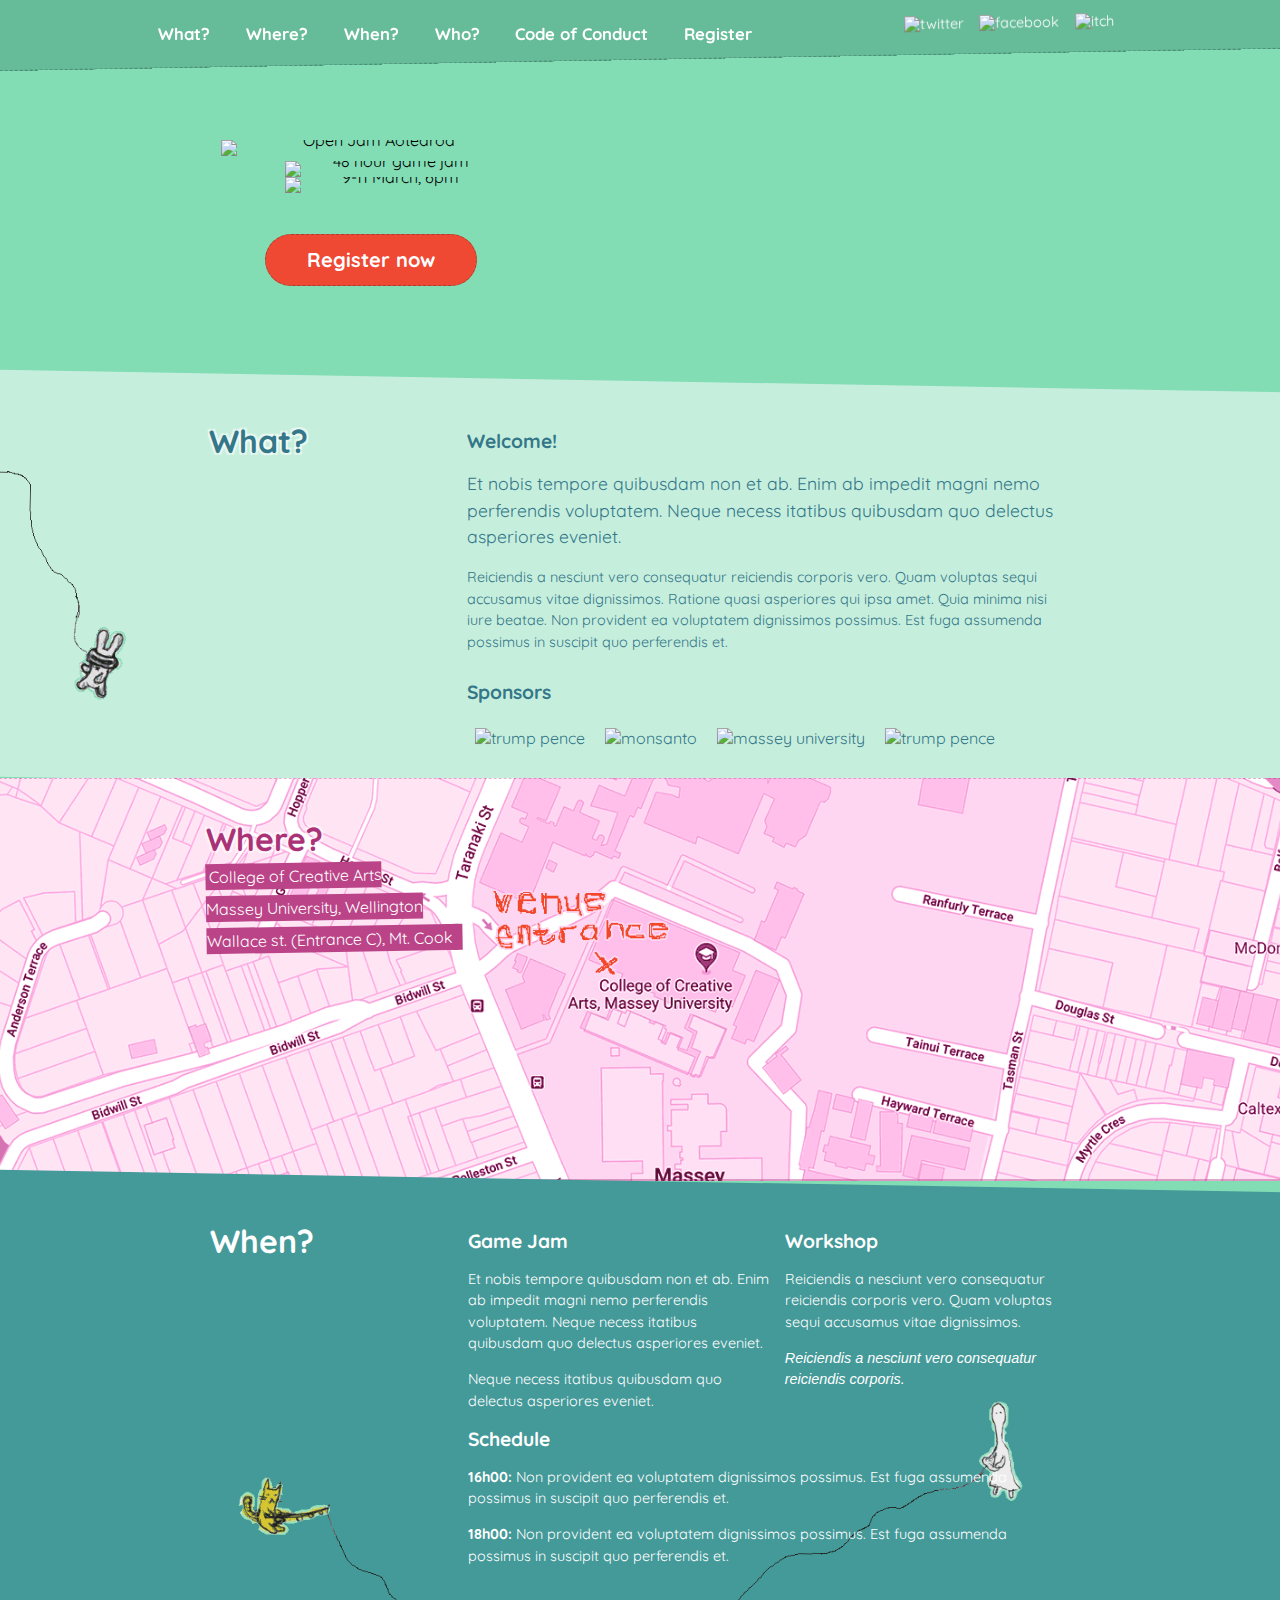
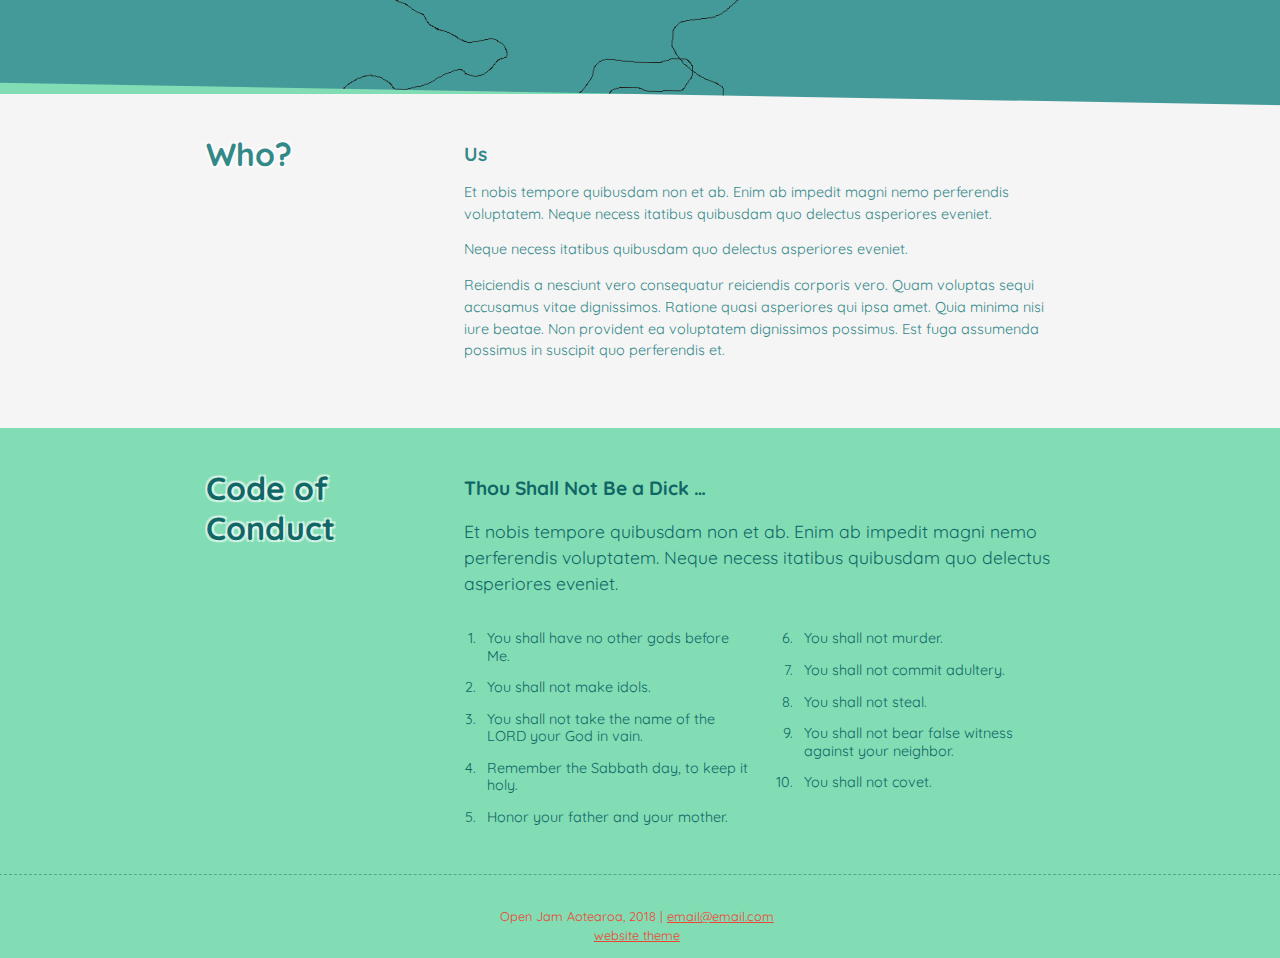
==== commit d15c4d10: "- touch-up styling" ====
--- a/website/index.html
+++ b/website/index.html
@@ -26,18 +26,18 @@
       <li><a href="register.html">Register</a></li>
     </ol>
     <ol class="social social-nonmobile">
-      <li><a href="#"><img src="img/icon-twitter.svg" /></a></li>
-      <li><a href="#"><img src="img/icon-facebook.svg" /></a></li>
-      <li><a href="#"><img src="img/icon-itch.svg" /></a></li>
+      <li><a href="#"><img src="img/icon-twitter.svg" alt="twitter" /></a></li>
+      <li><a href="#"><img src="img/icon-facebook.svg" alt="facebook" /></a></li>
+      <li><a href="#"><img src="img/icon-itch.svg" alt="itch" /></a></li>
     </ol>
 
   </div>
 </div>
 
 <ol class="social social-mobile-header">
-  <li><a href="#"><img src="img/icon-twitter.svg" /></a></li>
-  <li><a href="#"><img src="img/icon-facebook.svg" /></a></li>
-  <li><a href="#"><img src="img/icon-itch.svg" /></a></li>
+  <li><a href="#"><img src="img/icon-twitter.svg" alt="twitter" /></a></li>
+  <li><a href="#"><img src="img/icon-facebook.svg" alt="facebook" /></a></li>
+  <li><a href="#"><img src="img/icon-itch.svg" alt="itch" /></a></li>
 </ol>
 <br style="clear:both" />
 
@@ -48,9 +48,9 @@
   <div id="banner">
 
     <div id="branding">
-      <img id="jam_title" src="img/branding-open_jam_aotearoa.gif" />
-      <img id="jam_desc" src="img/branding-48_hour_game_jam.gif" />
-      <img id="jam_date" src="img/branding-date.gif" />
+      <img id="jam_title" src="img/branding-open_jam_aotearoa.gif" alt="Open Jam Aotearoa" />
+      <img id="jam_desc" src="img/branding-48_hour_game_jam.gif" alt="48 hour game jam" />
+      <img id="jam_date" src="img/branding-date.gif" alt="9-11 March, 6pm" />
       <br />
       <div class="register_btn">
         <a href="register.html">Register now</a>
@@ -60,10 +60,11 @@
   </div>
 </div>
 
+
 <!-- what? -->
 
 <div class="section" id="what">
-  <a class="anchor" id="what-a"></a>
+  <i class="anchor" id="what-a"></i>
   <div class="container">
 
     <h1>What?</h1>
@@ -101,6 +102,14 @@
   <a href="https://www.google.co.nz/maps/place/College+of+Creative+Arts,+Massey+University/@-41.3018327,174.7742477,19z/data=!4m8!1m2!2m1!1sMassey+University+Wellington+Wallace+Street,+Mount+Cook,+Wellington+entrance+c!3m4!1s0x6d38afdfc84c941b:0xc59147167f462f94!8m2!3d-41.3017717!4d174.7754471">
     <div class="container">
       <h1>Where?</h1>
+      <div class="label_txt">
+        <span>
+          College of Creative Arts<br />
+          Massey University, Wellington<br />
+          Wallace st. (Entrance C), Mt. Cook
+        <span>
+      </div>
+
     </div>
   </a>
 
@@ -110,7 +119,7 @@
 <!-- when? -->
 
 <div class="section" id="when">
-  <a class="anchor" id="when-a"></a>
+  <i class="anchor" id="when-a"></i>
   <div class="container">
 
     <h1>When?</h1>
@@ -159,7 +168,7 @@
 <!-- who? -->
 
 <div class="section" id="who">
-  <a class="anchor" id="who-a"></a>
+  <i class="anchor" id="who-a"></i>
   <div class="container">
 
     <h1>Who?</h1>
@@ -190,13 +199,13 @@
 <!-- code of conduct -->
 
 <div class="section" id="conduct">
-  <a class="anchor" id="conduct-a"></a>
+  <i class="anchor" id="conduct-a"></i>
   <div class="container">
 
     <h1>Code of Conduct</h1>
     <div class="sect_cont">
       <div class="col-1">
-        <h2>Do Not Be a Dick &hellip;</h2>
+        <h2>Thou Shall Not Be a Dick &hellip;</h2>
         <p class="larger">
         Et nobis tempore quibusdam non et ab. Enim ab impedit magni nemo
         perferendis voluptatem. Neque necess itatibus quibusdam quo delectus
@@ -227,14 +236,14 @@
 </div>
 
 <ol class="social social-mobile-footer">
-  <li><a href="#"><img src="img/icon-twitter.svg" /></a></li>
-  <li><a href="#"><img src="img/icon-facebook.svg" /></a></li>
-  <li><a href="#"><img src="img/icon-itch.svg" /></a></li>
+  <li><a href="#"><img src="img/icon-twitter.svg" alt="twitter" /></a></li>
+  <li><a href="#"><img src="img/icon-facebook.svg" alt="facebook" /></a></li>
+  <li><a href="#"><img src="img/icon-itch.svg" alt="itch" /></a></li>
 </ol>
 
 <div id="footnote" class="container">
-  email@email.com<br />
-  Open Jam Aotearoa, 2018
+  Open Jam Aotearoa, 2018 | <a href="mailto:email@email.com">email@email.com</a><br />
+  <a href="https://github.com/tabreturn/openjam-aotearoa"> website theme</a>
 </div>
 
 <script src="zenscroll-min.js"></script>
--- a/website/screen.css
+++ b/website/screen.css
@@ -6,6 +6,7 @@
 @media screen and (min-width: 992px) { #bp_ind { background-color: yellow; } }
 @media screen and (min-width: 1200px) { #bp_ind { background-color: white; } }
 */
+
 
 /* general */
 
@@ -31,10 +32,20 @@
   text-decoration: underline;
 }
 
+em {
+  font-family: sans-serif;
+  font-style: italic;
+}
+
 h1 {
   font-size: 2rem;
   margin-top: 0;
   text-align: center;
+  text-shadow:
+   -2px -2px 0 rgba(255,255,255,0.5),
+   2px  -2px 0 rgba(255,255,255,0.5),
+   -2px  2px 0 rgba(255,255,255,0.5),
+   2px   2px 0 rgba(255,255,255,0.5);
 }
 
 h2 {
@@ -83,10 +94,6 @@
 
 .container .sect_cont .col-2 {
   width: 100%;
-}
-
-.container .sect_cont .col-2:first-child {
-  padding-left: 0;
 }
 
 
@@ -172,7 +179,7 @@
 
 .social.social-mobile-footer {
   display: block;
-  padding: 2em 0;
+  padding: 1em 0;
 }
 
 .social li {
@@ -200,7 +207,7 @@
 #banner #branding #jam_title {
   display: inline-block;
   margin: auto;
-  min-width: 290px;
+  min-width: 270px;
   width: 70%;
 }
 
@@ -266,7 +273,7 @@
 }
 
 #where a:hover {
-  background-color: rgba(255,255,255,0.3);
+  background-color: rgba(187,68,136,0.2);
 }
 
 #where .container {
@@ -275,11 +282,18 @@
 
 #where h1 {
   color: #A37;
-  text-shadow:
-   -2px -2px 0 #FFF,
-   2px  -2px 0 #FFF,
-   -2px  2px 0 #FFF,
-   2px   2px 0 #FFF;
+}
+
+#where .label_txt {
+  position: absolute;
+  top: 80px;
+  transform: rotate(-1deg);
+}
+
+#where .label_txt span {
+  background-color:#B48;
+  line-height: 2em;
+  padding: 0.2em;
 }
 
 
@@ -300,28 +314,16 @@
   transform: rotate(-1deg);
 }
 
+#when h1 {
+  text-shadow: none;
+}
+
 
 /* who */
 
 #who {
-  background-color: white;
-  background-image: url('img/branding-illustration-characters.gif');
-  background-position: 120% -650px ;
-  background-repeat: no-repeat;
-  background-size: 1000px;
+  background-color: #F5F5F5;
   color: #388;
-}
-
-#who h1 {
-  text-shadow:
-   -2px -2px 0 #FFF,
-   2px  -2px 0 #FFF,
-   -2px  2px 0 #FFF,
-   2px   2px 0 #FFF;
-}
-
-#who .sect_cont {
-  background-color: #FFF;
 }
 
 
@@ -331,7 +333,7 @@
   background-image: url('img/header-bg.jpg');
   background-repeat: repeat-x;
   border-bottom: 1px dashed rgba(20,60,45,0.35);
-  color: #156;
+  color: #166;
 }
 
 #conduct + .social {
@@ -349,11 +351,20 @@
   text-align: center;
 }
 
+#footnote a {
+  color: #E43;
+  text-decoration: underline;
+}
+
 
 /* register */
 
 #register_bg {
   background-image: none;
+}
+
+#register_bg .social-mobile-header {
+  display: none;
 }
 
 #register {
@@ -361,18 +372,25 @@
   background-repeat: repeat-x;
   border-bottom: 1px dashed rgba(20,60,45,0.35);
   color: #156;
-}
-
-.register_btn {
+  padding-top: 3.7em;
+}
+
+.register_btn,
+#register form input[type='submit'] {
   background-color: #EF4833;
   border: 1px dashed rgba(20,60,45,0.35);
   border-radius: 2em;
-  box-sizing: border-box;
   color: #FFF;
-  display: inline-block;
+  cursor: pointer;
+  display: block;
+  font-family: 'Quicksand';
   font-size: 20px;
   font-weight: bold;
+  height: auto;
+  letter-spacing: 0;
+  line-height: 0;
   margin: 25px auto;
+  max-width: 8em;
   padding: 25px;
 }
 
@@ -383,6 +401,30 @@
    padding: 1px 3px 2px 4px;
 }
 
+#register form label {
+  display: block;
+  padding-left: 0.1em;
+}
+
+#register form input {
+  border: 1px solid #6A8;
+  border-radius: 5px;
+  box-sizing: border-box;
+  color: #156;
+  font-size: 0.9em;
+  letter-spacing: 0.1em;
+  margin: 0.2em 1em 1em 0;
+  padding: 0.6em;
+  width: 100%;
+}
+
+#register form em {
+  display: block;
+  font-size: 0.9em;
+  margin-top: -0.5em;
+  margin-bottom: 1em;
+}
+
 
 /* media queries */
 
@@ -413,8 +455,11 @@
   .container .sect_cont .col-2 {
     box-sizing: border-box;
     float: left;
+    width: 50%;
+  }
+
+  .container .sect_cont .col-2 + .col-2 {
     padding-left: 1em;
-    width: 50%;
   }
 
   .anchor {
@@ -425,7 +470,8 @@
     display: block;
   }
 
-  .social.social-mobile-header, .social.social-mobile-footer {
+  .social.social-mobile-header,
+  .social.social-mobile-footer {
     display: none;
   }
 
@@ -486,12 +532,9 @@
     background-position: center 100px;
   }
 
-  #who {
-    background-image: none;
-  }
-
-  #register {
-    padding-top: 3.5em;
+  #register form input[type='submit'] {
+    margin-left: 0;
+    margin-top: 1em;
   }
 }
 
